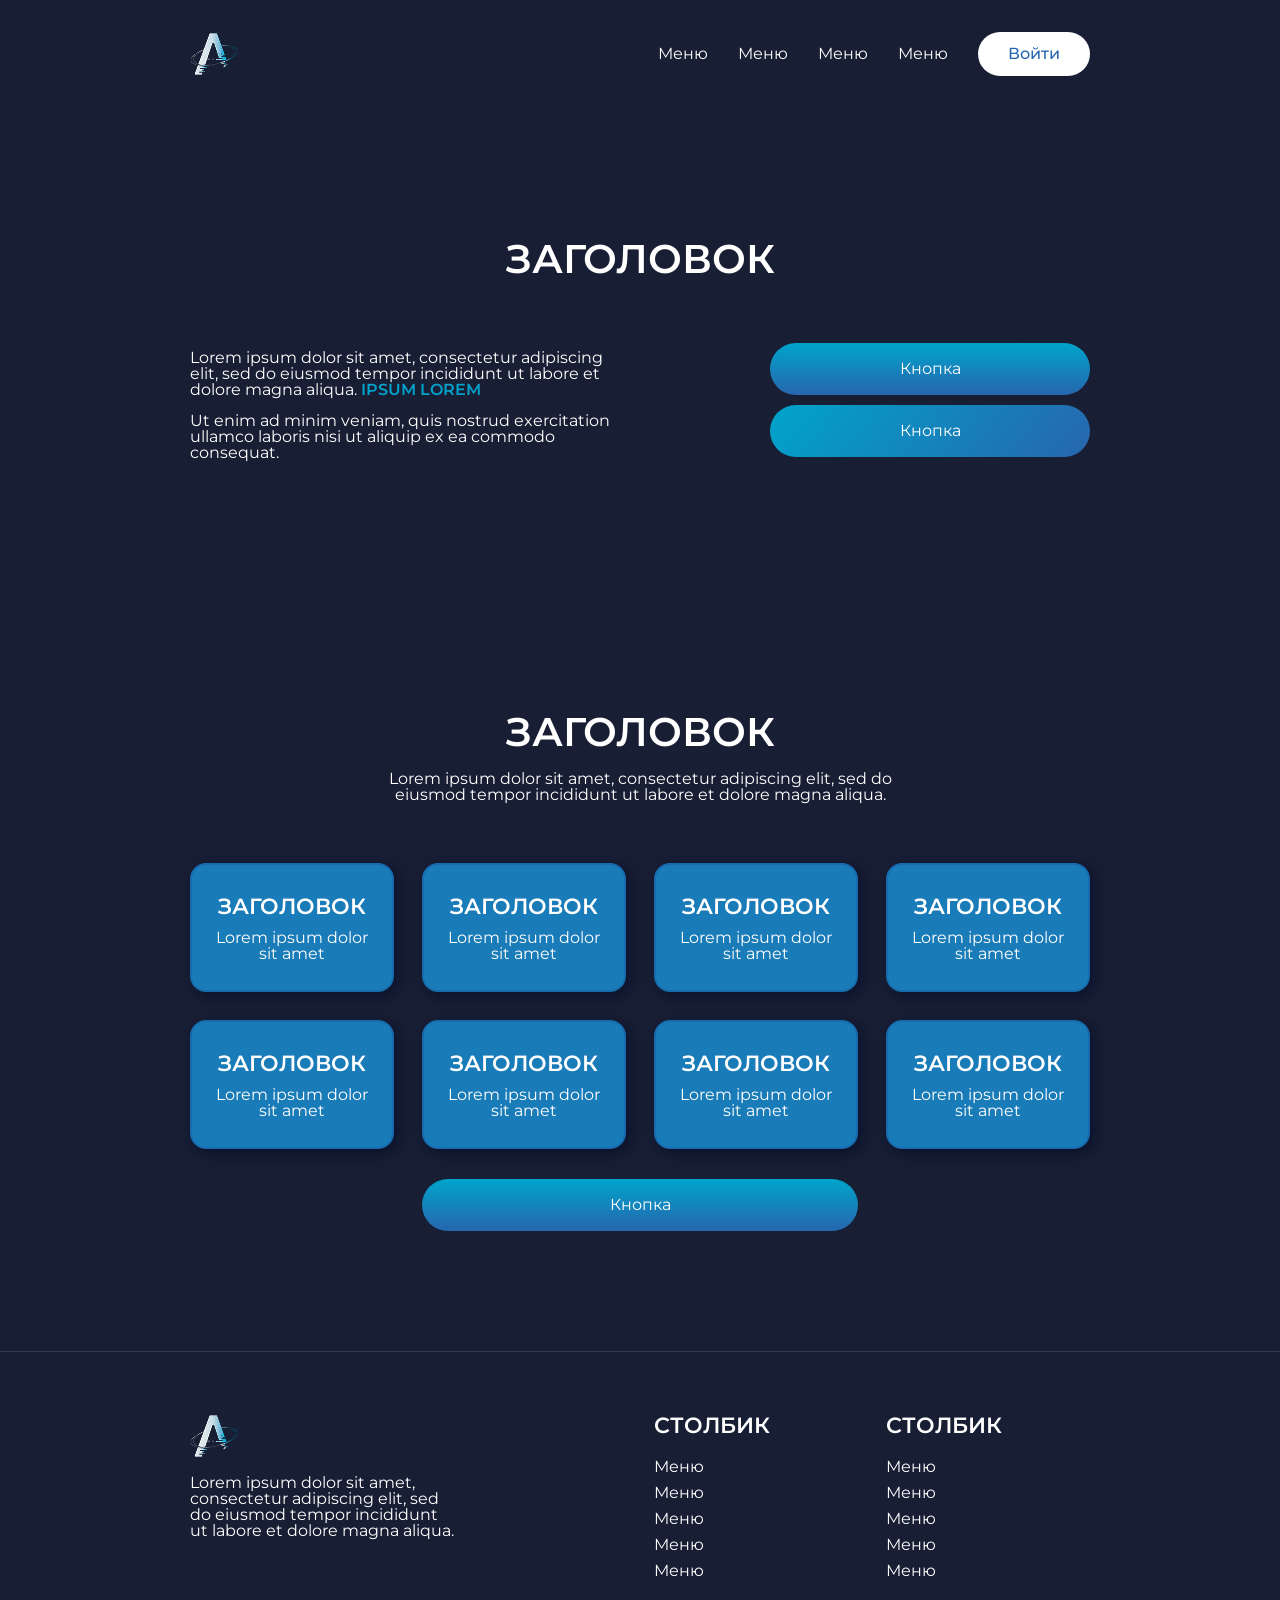
==== lesson-54-maket/index.html @ 4da16a62 "Add files via upload" ====
<!DOCTYPE html>
<html lang="en">

<head>
    <meta charset="UTF-8">
    <meta name="viewport" content="width=device-width, initial-scale=1.0">
    <link href="css/style.css" rel="stylesheet">
    <link href="css/reset.css" rel="stylesheet">
    <link rel="preconnect" href="https://fonts.googleapis.com">
    <link rel="preconnect" href="https://fonts.gstatic.com" crossorigin>
    <link href="https://fonts.googleapis.com/css2?family=Montserrat:ital,wght@0,100..900;1,100..900&display=swap"
        rel="stylesheet">
    <title>Макет 3</title>
</head>

<body>
    <header class="header">
        <div class="container">
            <div class="header-inner">
                <a href="#">
                    <img src="img/logo.png" alt="Логотип компании">
                </a>
                <nav class="header-nav">
                    <ul class="header-list">
                        <li class="header-item">
                            <a href="#">Меню</a>
                        </li>
                        <li class="header-item">
                            <a href="#">Меню</a>
                        </li>
                        <li class="header-item">
                            <a href="#">Меню</a>
                        </li>
                        <li class="header-item">
                            <a href="#">Меню</a>
                        </li>
                    </ul>
                </nav>
                <a class="header-button" href="#">Войти</a>
            </div>
        </div>
    </header>
    <main>
        <section class="hero">
            <div class="container">
                <h1 class="hero-title">
                    Заголовок
                </h1>
                <div class="hero-inner">
                    <div class="hero-text">
                        <p class="paragraph">
                            Lorem ipsum dolor sit amet, consectetur adipiscing elit, sed do eiusmod tempor incididunt ut
                            labore et dolore magna aliqua. <span>Ipsum lorem</span>
                        </p>
                        <p>
                            Ut enim ad minim veniam, quis nostrud exercitation ullamco laboris nisi ut aliquip ex ea
                            commodo consequat.
                        </p>
                    </div>
                    <div class="hero-buttons">
                        <a class="hero-button-one margin-bottom" href="#">Кнопка</a>
                        <a class="hero-button-two margin-bottom" href="#">Кнопка <img src="/img/btn.svg" alt=""></a>
                    </div>
                </div>
            </div>
        </section>
        <section class="cards">
            <div class="container">
                <h2 class="cards-title">
                    Заголовок
                </h2>
                <p class="cards-text">
                    Lorem ipsum dolor sit amet, consectetur adipiscing elit, sed do eiusmod tempor incididunt ut labore
                    et dolore magna aliqua.
                </p>
                <ul class="cards-flex">
                    <li class="cards-flex-item">
                        <div class="cards-flex-inner">
                            <h3 class="cards-flex-title">
                                Заголовок
                            </h3>
                            <p class="cards-flex-text">
                                Lorem ipsum dolor sit amet
                            </p>
                        </div>
                    </li>
                    <li class="cards-flex-item">
                        <div class="cards-flex-inner">
                            <h3 class="cards-flex-title">
                                Заголовок
                            </h3>
                            <p class="cards-flex-text">
                                Lorem ipsum dolor sit amet
                            </p>
                        </div>
                    </li>
                    <li class="cards-flex-item">
                        <div class="cards-flex-inner">
                            <h3 class="cards-flex-title">
                                Заголовок
                            </h3>
                            <p class="cards-flex-text">
                                Lorem ipsum dolor sit amet
                            </p>
                        </div>
                    </li>
                    <li class="cards-flex-item">
                        <div class="cards-flex-inner">
                            <h3 class="cards-flex-title">
                                Заголовок
                            </h3>
                            <p class="cards-flex-text">
                                Lorem ipsum dolor sit amet
                            </p>
                        </div>
                    </li>
                    <li class="cards-flex-item">
                        <div class="cards-flex-inner">
                            <h3 class="cards-flex-title">
                                Заголовок
                            </h3>
                            <p class="cards-flex-text">
                                Lorem ipsum dolor sit amet
                            </p>
                        </div>
                    </li>
                    <li class="cards-flex-item">
                        <div class="cards-flex-inner">
                            <h3 class="cards-flex-title">
                                Заголовок
                            </h3>
                            <p class="cards-flex-text">
                                Lorem ipsum dolor sit amet
                            </p>
                        </div>
                    </li>
                    <li class="cards-flex-item">
                        <div class="cards-flex-inner">
                            <h3 class="cards-flex-title">
                                Заголовок
                            </h3>
                            <p class="cards-flex-text">
                                Lorem ipsum dolor sit amet
                            </p>
                        </div>
                    </li>
                    <li class="cards-flex-item">
                        <div class="cards-flex-inner">
                            <h3 class="cards-flex-title">
                                Заголовок
                            </h3>
                            <p class="cards-flex-text">
                                Lorem ipsum dolor sit amet
                            </p>
                        </div>
                    </li>
                </ul>
                <a class="cards-button" href="#">Кнопка</a>
            </div>
        </section>
    </main>
    <footer class="footer">
        <div class="container">
            <div class="footer-inner">
                <div class="footer-desc">
                    <a href="#">
                        <img src="img/logo.png" alt="Логотип компании">
                    </a>
                    <p>
                        Lorem ipsum dolor sit amet, consectetur adipiscing elit, sed do eiusmod tempor incididunt ut
                        labore et dolore magna aliqua.
                    </p>
                </div>
                <div class="footer-col footer-col-margin">
                    <h4 class="footer-title">
                        Столбик
                    </h4>
                    <ul class="footer-list">
                        <li class="footer-item">
                            <a class="footer-link" href="#">
                                Меню
                            </a>
                        </li>
                        <li class="footer-item">
                            <a class="footer-link" href="#">
                                Меню
                            </a>
                        </li>
                        <li class="footer-item">
                            <a class="footer-link" href="#">
                                Меню
                            </a>
                        </li>
                        <li class="footer-item">
                            <a class="footer-link" href="#">
                                Меню
                            </a>
                        </li>
                        <li class="footer-item">
                            <a class="footer-link" href="#">
                                Меню
                            </a>
                        </li>
                    </ul>
                </div>
                <div class="footer-col">
                    <h4 class="footer-title">
                        Столбик
                    </h4>
                    <ul class="footer-list">
                        <li class="footer-item">
                            <a class="footer-link" href="#">
                                Меню
                            </a>
                        </li>
                        <li class="footer-item">
                            <a class="footer-link" href="#">
                                Меню
                            </a>
                        </li>
                        <li class="footer-item">
                            <a class="footer-link" href="#">
                                Меню
                            </a>
                        </li>
                        <li class="footer-item">
                            <a class="footer-link" href="#">
                                Меню
                            </a>
                        </li>
                        <li class="footer-item">
                            <a class="footer-link" href="#">
                                Меню
                            </a>
                        </li>
                    </ul>
                </div>
            </div>
        </div>
    </footer>
</body>

</html>
---- lesson-54-maket/css/style.css ----
body {
    background: #181E34;
    font-family: "Montserrat", "Arial", sans-serif;
    line-height: 150%;
    color: #fff;
}

.container {
    max-width: 930px;
    margin: 0 auto;
    padding: 0 15px;
    height: 100%;
}

/*===============================================*/

.header {
    padding: 30px 0 36px;
}

.header-inner {
    display: flex;
    align-items: center;
}

.header-nav {
    margin-left: auto;
}

.header-list {
    display: flex;
}

.header-item {
    margin-right: 30px;
}

.header-button {
    color: #2766AE;
    background: #fff;
    border-radius: 100px;
    padding: 14px 30px;
    font-weight: 500;
}

/*===============================================*/

.hero {
    padding: 120px 0 ;
    background: url(/img/hero-bg.jpg) 10% 50% / cover no-repeat;
}

.hero-title {
    font-weight: 600;
    font-size: 40px;
    line-height: 49px;
    text-transform: uppercase;
    color: #fff;
    text-align: center;
    margin-bottom: 60px;
}

.hero-inner {
    display: flex;
    align-items: center;
    justify-content: space-between;
}

.hero-text {
    max-width: 436px;
}

.hero-text span {
    text-transform: uppercase;
    font-weight: 600;
    color: #01a2cb;
}

.paragraph {
    margin-bottom: 15px;
}

.hero-buttons {
    display: flex;
    flex-direction: column;
    width: 100%;
    max-width: 320px;
}

.hero-button-one,
.hero-button-two {
    border-radius: 100px;
    padding: 18px 30px;
    display: flex;
    justify-content: center;
}

.hero-button-one {
    background: linear-gradient(180deg, #00a4cc 0%, #2766ae 100%);
}

.hero-button-two {
    background: linear-gradient(129deg, #00a4cc 0%, #2766ae 100%);
}

.margin-bottom {
    margin-bottom: 10px;
}

/*===============================================*/

.cards {
    padding: 120px 0;
}

.cards-title {
    font-weight: 600;
    font-size: 40px;
    line-height: 49px;
    text-transform: uppercase;
    text-align: center;
    margin-bottom: 15px;
}

.cards-text {
    text-align: center;
    max-width: 513px;
    margin: 0 auto 60px;
}

.cards-flex {
    display: flex;
    flex-wrap: wrap;
    margin: 0 -14px;
    margin-bottom: -28px;
    padding-bottom: 30px;
}

.cards-flex-item {
    margin-bottom: 28px;
    padding: 0 14px;
    flex: 0 0 25%;
}

.cards-flex-inner {
    background: #197CB8;
    border: 2px solid #176BAE;
    box-shadow: 4px 4px 13px rgba(5, 13, 41, 0.76);
    border-radius: 16px;
    padding: 28px 15px;
}

.cards-flex-title {
    font-weight: 600;
    font-size: 22px;
    line-height: 27px;
    text-transform: uppercase;
    margin-bottom: 10px;
    text-align: center;
}
.cards-flex-text {
    text-align: center;
}

.cards-button {
    display: block;
    border-radius: 100px;
    padding: 18px 30px;
    background: linear-gradient(180deg, #00A4CC 0%, #2766AE 100%);
    text-align: center;
    max-width: 436px;
    margin: 0 auto;
}

/* =========================================== */

.footer {
    border-top: 1px solid #323952;
    padding: 60px 0;
}

.footer-inner {
    display: flex;
}

.footer-desc {
    max-width: 267px;
    margin-right: auto;
}

.footer-desc a {
    display: inline-block;
    margin-bottom: 15px;
}

.footer-col {
    max-width: 204px;
    width: 100%;
}

.footer-col-margin {
    margin-right: 28px;
}

.footer-title {
    font-weight: 600;
    font-size: 22px;
    line-height: 27px;
    text-transform: uppercase;
    margin-bottom: 20px;
}

.footer-item {
    margin-bottom: 10px;
}
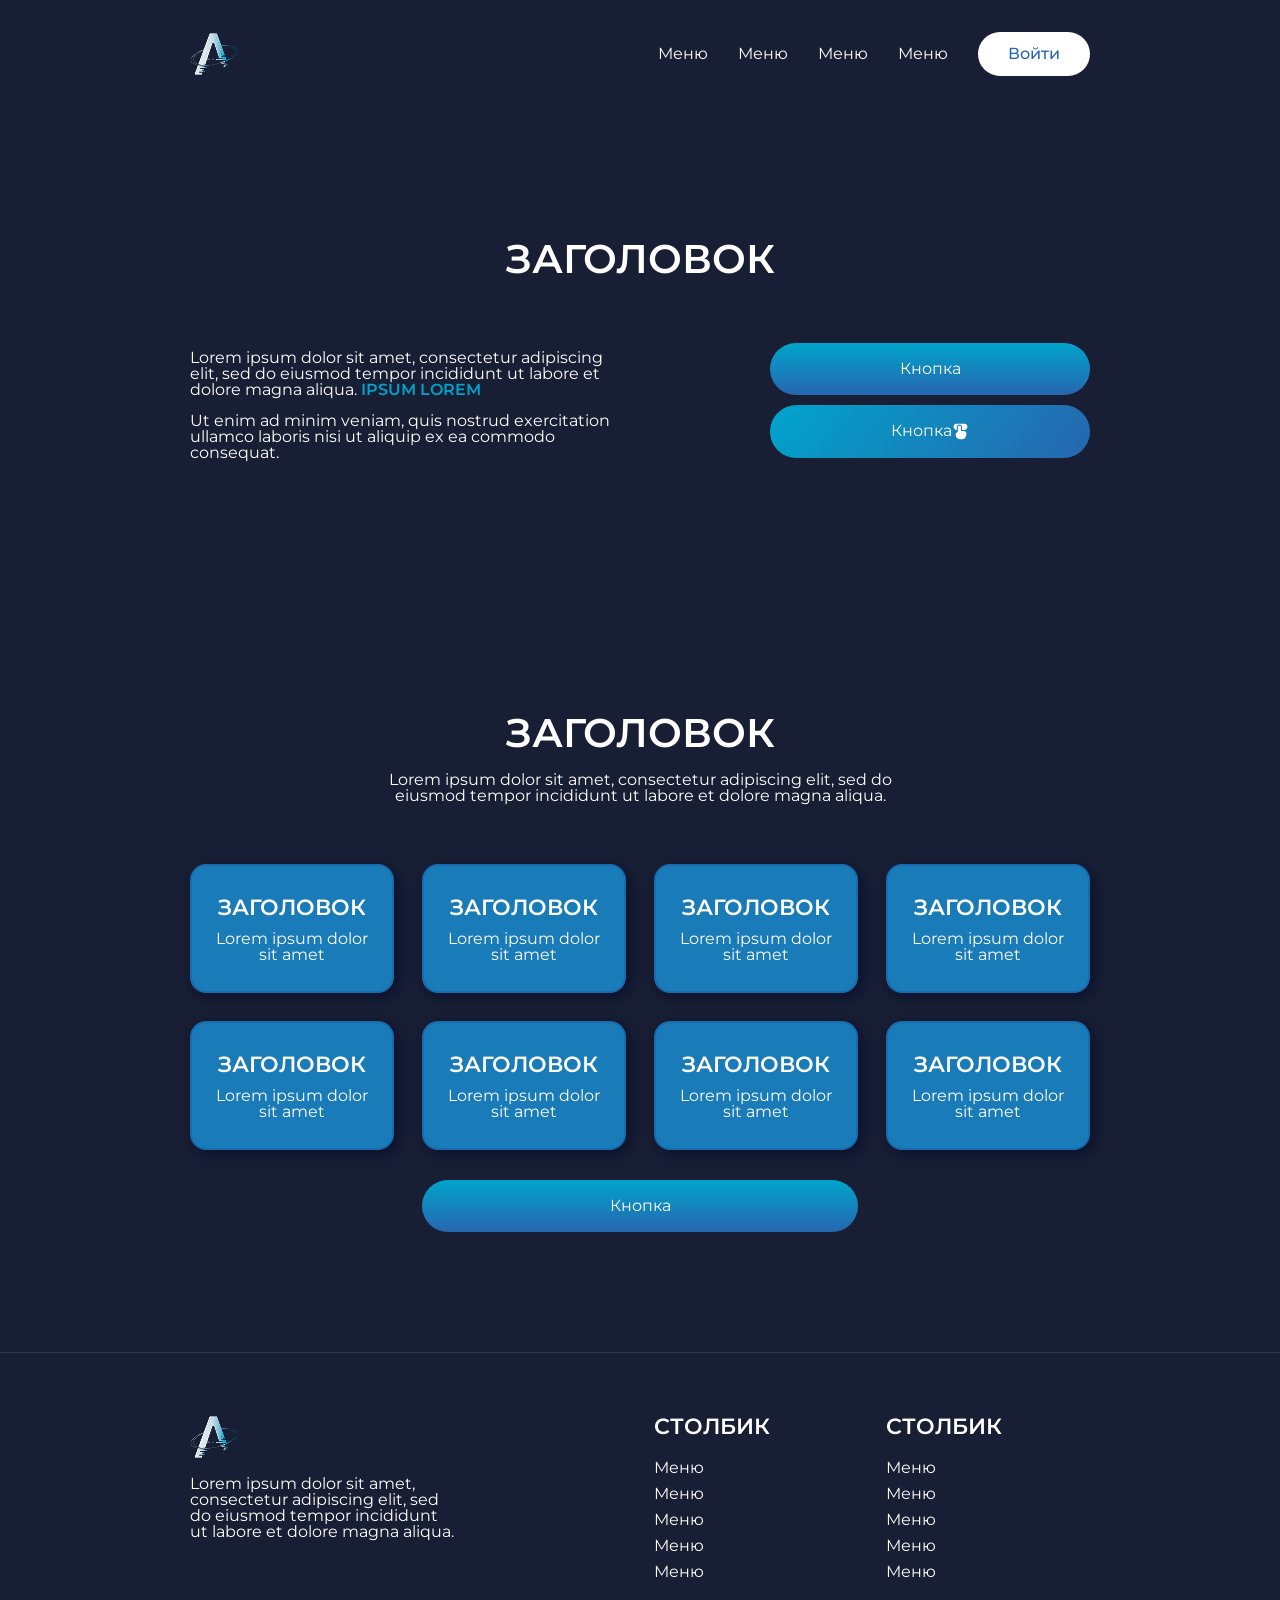
==== commit 672a4084: "Add files via upload" ====
--- a/lesson-54-maket/index.html
+++ b/lesson-54-maket/index.html
@@ -59,7 +59,7 @@
                     </div>
                     <div class="hero-buttons">
                         <a class="hero-button-one margin-bottom" href="#">Кнопка</a>
-                        <a class="hero-button-two margin-bottom" href="#">Кнопка <img src="/img/btn.svg" alt=""></a>
+                        <a class="hero-button-two margin-bottom" href="#">Кнопка <img src="./img/btn.svg" alt=""></a>
                     </div>
                 </div>
             </div>
